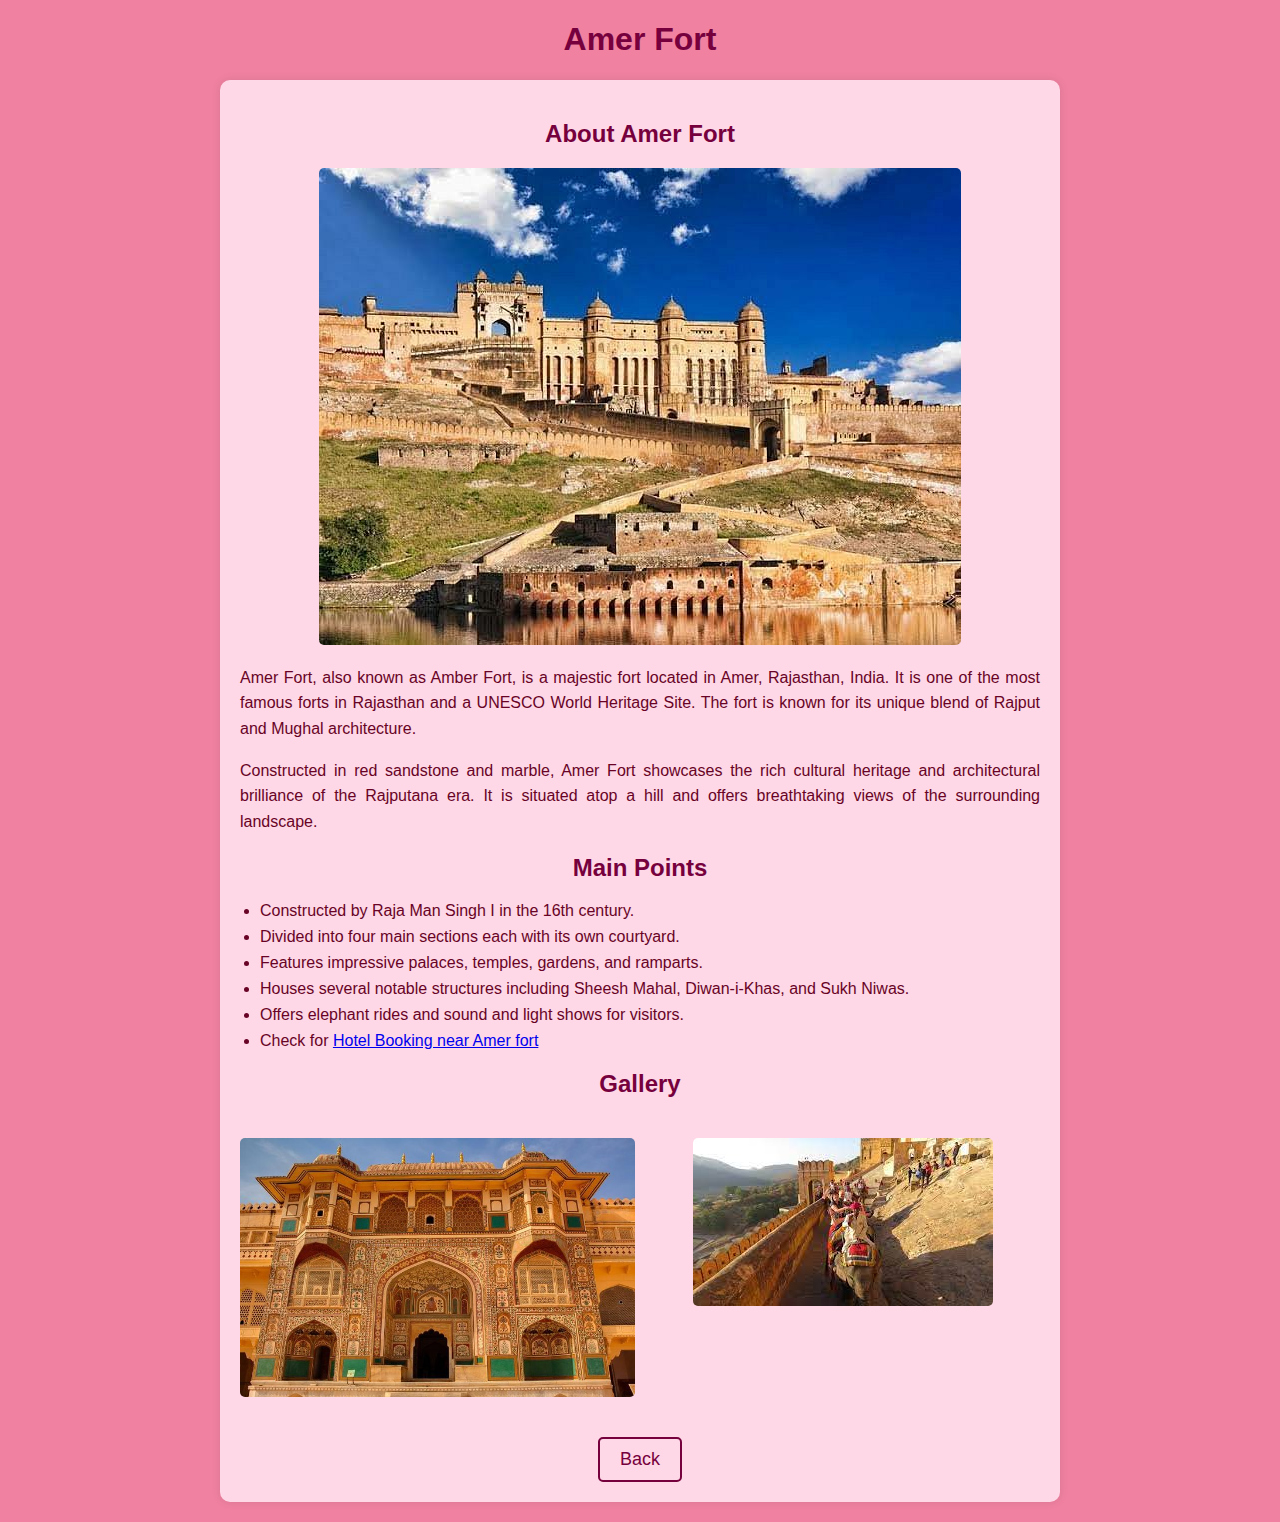
==== amer_fort.html @ 71aa5cd3 "Add files via upload" ====
<!DOCTYPE html>
<html lang="en">
<head>
    <meta charset="UTF-8">
    <meta name="viewport" content="width=device-width, initial-scale=1.0">
    <title>Amer Fort</title>
    <style>
        /* General styles */
        body {
            font-family: Arial, sans-serif;
            background-color: #f081a1;
            color: #680326;
            margin: 0;
            padding: 0;
        }
        .container {
            max-width: 800px;
            margin: 20px auto;
            padding: 20px;
            background: #FED8E6;
            border-radius: 10px;
            box-shadow: 0 0 10px rgba(0, 0, 0, 0.1);
        }
        h1, h2 {
            color: #76003D;
            text-align: center;
        }
        img {
            max-width: 100%;
            height: auto;
            display: block;
            margin: 20px auto;
            border-radius: 5px;
        }
        p {
            text-align: justify;
            line-height: 1.6;
        }
        /* Styles for main points list */
        ul {
            padding-left: 20px;
            margin-bottom: 20px;
        }
        li {
            margin-bottom: 8px;
        }
        /* Styles for gallery */
        .gallery {
            display: grid;
            grid-template-columns: repeat(auto-fit, minmax(200px, 1fr));
            grid-gap: 10px;
        }
        .gallery img {
            border-radius: 5px;
            transition: transform 0.3s ease;
        }
        .gallery img:hover {
            transform: scale(1.1);
        }
        /* Back button */
        .back-button {
            text-align: center;
            margin-top: 20px;
        }
        .back-button a {
            color: #76003D;
            text-decoration: none;
            font-size: 18px;
            display: inline-block;
            padding: 10px 20px;
            border: 2px solid #76003D;
            border-radius: 5px;
            transition: background-color 0.3s ease;
        }
        .back-button a:hover {
            background-color: #76003D;
            color: #fff;
        }
    </style>
</head>
<body>
    <header>
        <h1>Amer Fort</h1>
    </header>

    <div class="container">
        <h2>About Amer Fort</h2>
        <img src="amer fort.jpg" alt="Amer Fort">

        <p>Amer Fort, also known as Amber Fort, is a majestic fort located in Amer, Rajasthan, India. It is one of the most famous forts in Rajasthan and a UNESCO World Heritage Site. The fort is known for its unique blend of Rajput and Mughal architecture.</p>

        <p>Constructed in red sandstone and marble, Amer Fort showcases the rich cultural heritage and architectural brilliance of the Rajputana era. It is situated atop a hill and offers breathtaking views of the surrounding landscape.</p>

        <h2>Main Points</h2>
        <ul>
            <li>Constructed by Raja Man Singh I in the 16th century.</li>
            <li>Divided into four main sections each with its own courtyard.</li>
            <li>Features impressive palaces, temples, gardens, and ramparts.</li>
            <li>Houses several notable structures including Sheesh Mahal, Diwan-i-Khas, and Sukh Niwas.</li>
            <li>Offers elephant rides and sound and light shows for visitors.</li>
            <li>Check for <a href="../hotel booking.html">Hotel Booking near Amer fort</a></li>
        </ul>

        <h2>Gallery</h2>
        <div class="gallery">
            <img src="amer fort1.jpg" title='Amer fort' alt="Amer Fort Image 1">
            <img src="amerfort2.jpeg" title="Amer fort elephant ride" alt="Amer Fort Image 2">
            <!-- Add more images as needed -->
        </div>

        <!-- Back button -->
        <div class="back-button">
            <a href="heritage1.html">Back</a>
        </div>
    </div>
</body>
</html>
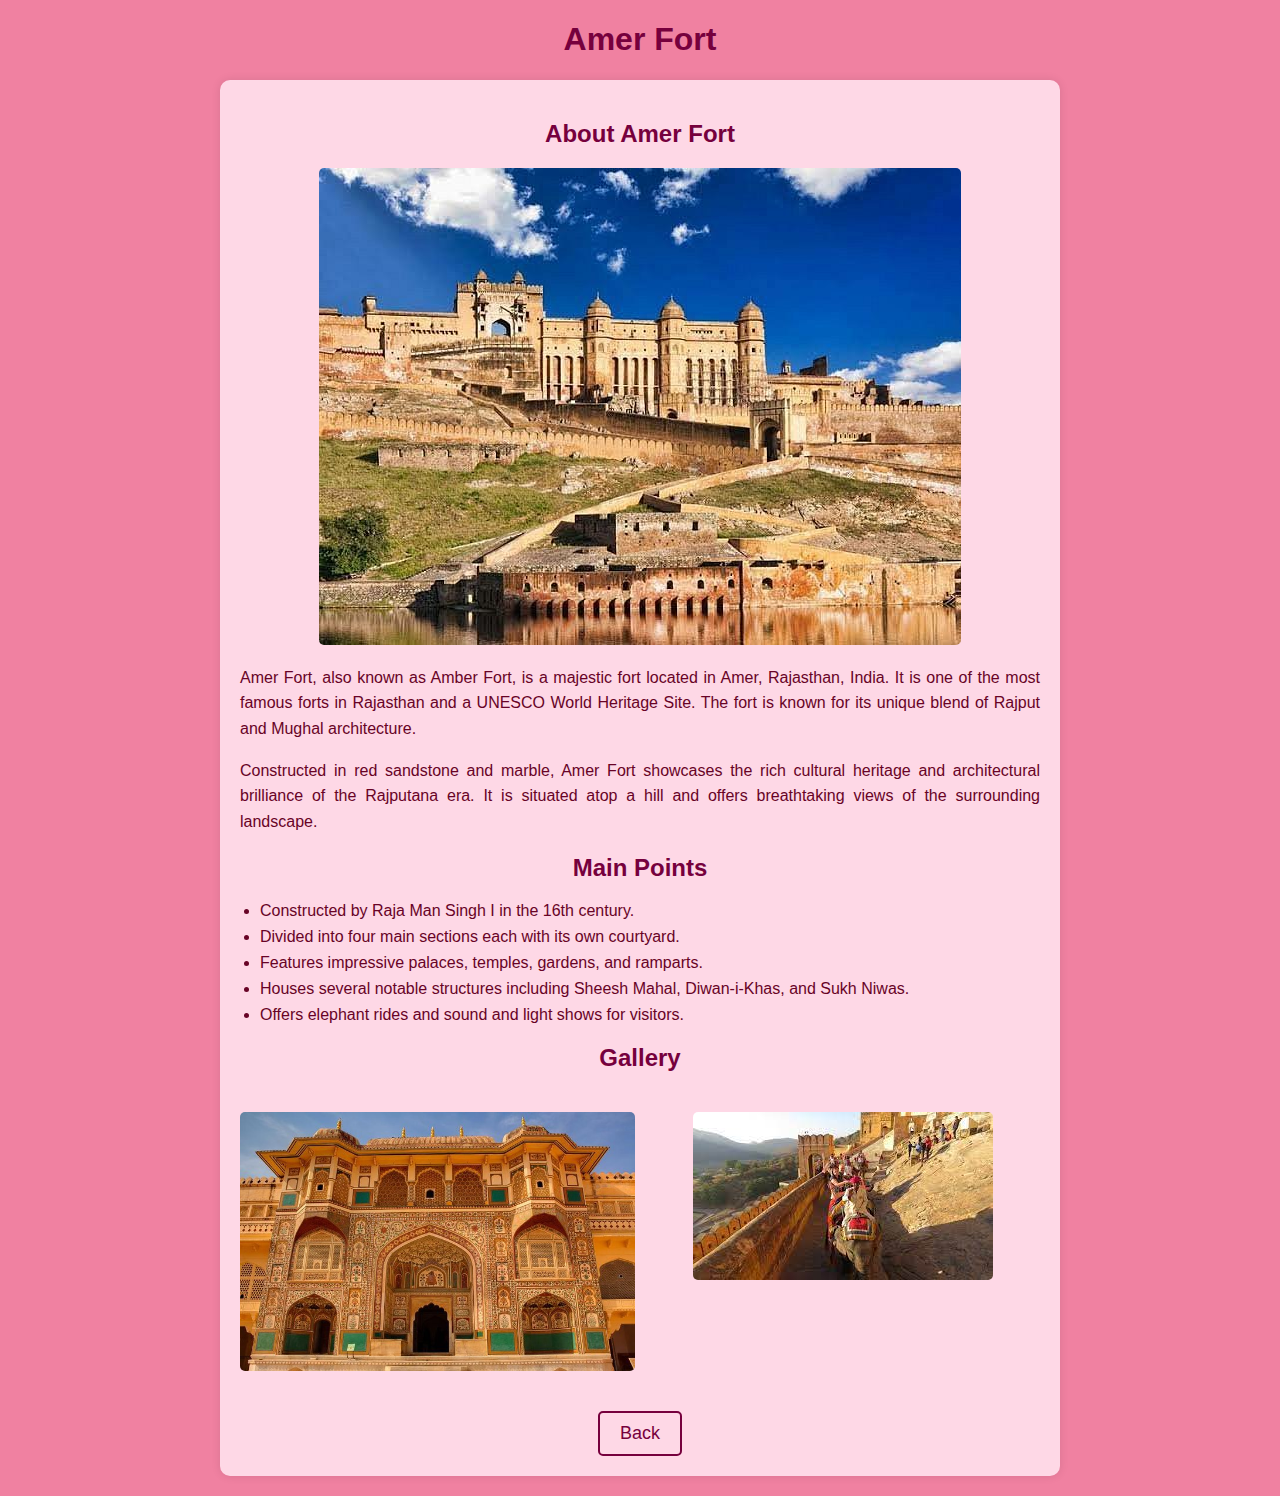
==== commit 84bb33ad: "amer_fort.html" ====
--- a/amer_fort.html
+++ b/amer_fort.html
@@ -98,7 +98,7 @@
             <li>Features impressive palaces, temples, gardens, and ramparts.</li>
             <li>Houses several notable structures including Sheesh Mahal, Diwan-i-Khas, and Sukh Niwas.</li>
             <li>Offers elephant rides and sound and light shows for visitors.</li>
-            <li>Check for <a href="../hotel booking.html">Hotel Booking near Amer fort</a></li>
+
         </ul>
 
         <h2>Gallery</h2>
